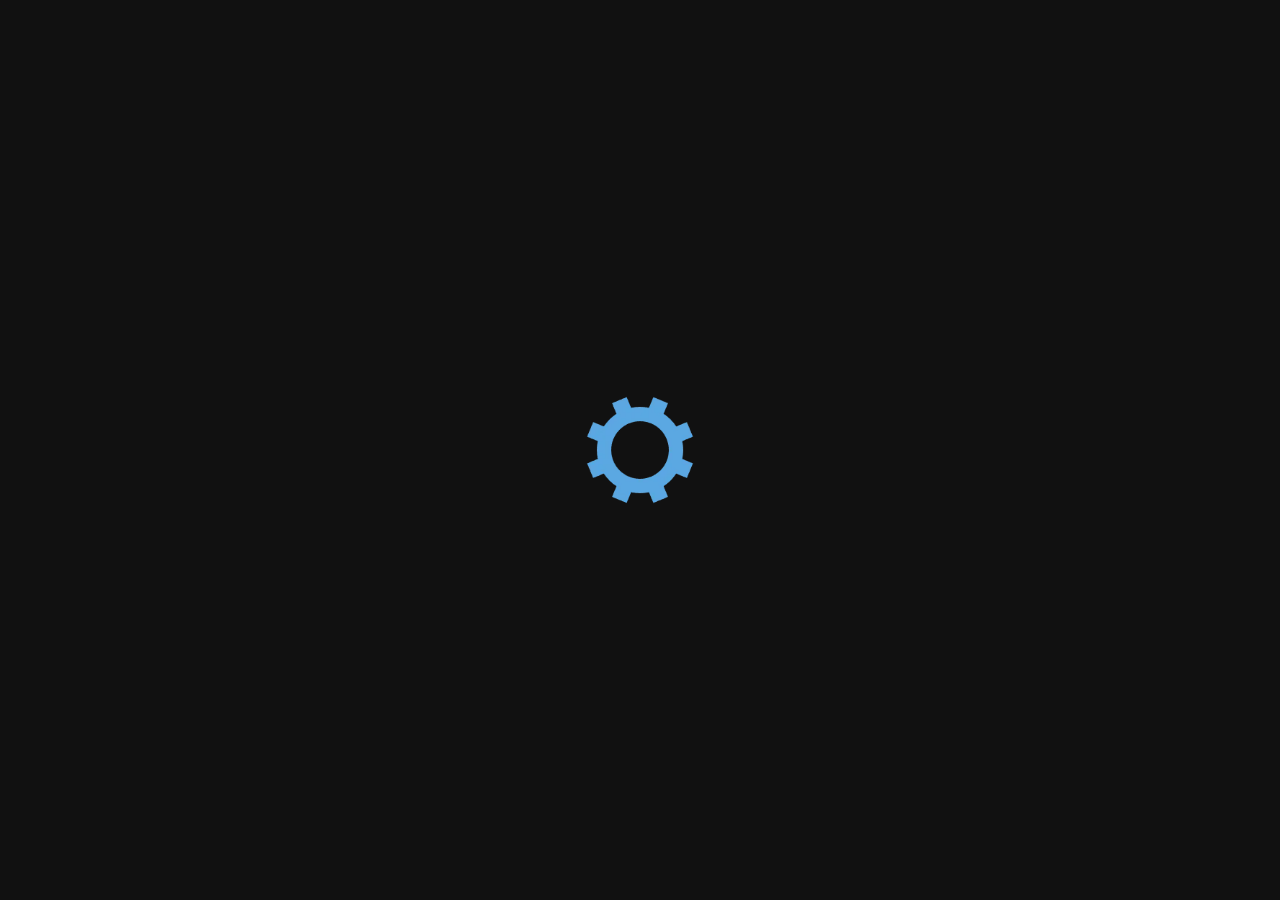
==== about-us.html @ e6563ab1 "Adding About-us" ====
<!DOCTYPE html><html lang="pl"><head>
    <meta charset="utf-8">
    <meta http-equiv="x-ua-compatible" content="ie=edge">
    <meta name="keywords" content="wopr,hangar,gry,hangarplusik,iława,iławski,wodne,projekty">
    <meta name="viewport" content="width=device-width, initial-scale=1">
    <title>Hangar Plusik | Zespół Deweloperów</title>
    <meta name="description" content="Hangar Plusik to grupa deweloperów, których zadaniem jest dostarczanie wrażeń z gier!">
    <link rel="icon" href="https://snipedalastor.github.io/assets/img/brand/logo.webp?imageSize=32">
    <link id="fonts" rel="stylesheet" href="https://snipedalastor.github.io/assets/css/fonts.css?v=2">
    <link id="theme" rel="stylesheet" href="https://snipedalastor.github.io/assets/css/style.css?v=6">

    <meta content="Hangar Plusik | Zespół Deweloperów" property="og:title">
    <meta content="Hangar Plusik to grupa deweloperów, których zadaniem jest dostarczanie wrażeń z gier!" property="og:description">
    <meta content="https://hangar.plusik/" property="og:url">
    <meta content="https://snipedalastor.github.io/assets/img/brand/banner.webp" property="og:image">
    <meta content="#0091d4" data-react-helmet="true" name="theme-color">
    <meta name="twitter:card" content="summary_large_image">
</head>

<body>
    <div id="site-loader" class="bg-default">
        <img src="https://snipedalastor.github.io/assets/img/ui/loading.webp">
    </div>
    <div id="image-view" class="gallery-selected">
        <div id="image-view-bg" onclick="closeImage()"></div>
        <div id="image-view-src" title="Kliknij, aby zamknąć." src onclick="closeImage()"></div>
    </div>
    <nav id="navbar">
        <div class="container">
            <div id="navbar-media">
                <a href="https://snipedalastor.github.io/">
                    <img alt="Hangar Plusik" src="https://snipedalastor.github.io/assets/img/brand/banner_wide.webp?imageSize=400">
                </a>
            </div>
            <div id="nav-options">
                <ul class="list-inline">
                    <li><a href="https://snipedalastor.github.io/" class="text-light">Home</a></li>
                    <li><a href="https://snipedalastor.github.io/discord" class="text-light">Discord</a></li>
                    <li><a href="https://snipedalastor.github.io/news" class="text-light">Wiadomości</a></li>
                    <li><a href="https://snipedalastor.github.io/updates" class="text-light">Aktualizacje</a></li>
                    <li><a href="https://snipedalastor.github.io/archives" class="text-light">Archiwa</a></li>
                    <li><a href="https://snipedalastor.github.io/about-us" class="text-light">Informacje</a></li>
                </ul>
            </div>
        </div>
    </nav>
    <page-contents>
        <div id="our-story" class="section section-md bg-default">
            <div class="container">
                <img src="https://snipedalastor.github.io/assets/img/ui/texts/about-us.webp?imageSize=600" alt="" class="img-responsive6 center-block" draggable="false">
                <br>
                <br>
            </div>
            <div id="our-brand" class="section section-sm bg-default-light no-padding">
                <div class="container-lg">
                    <div class="flex-row text-center">
                        <img class="img-responsive8 mobile-hidden" draggable="false" src="https://snipedalastor.github.io/assets/img/ui/about/logowopr.webp">
                        <p class="text-large text-wrap-md">Założony 31 października 2024 r. przez Hakera Bonzo (Alastor) i 
                            Nunię (ヾ(≧▽≦*)o), Hangar Plusik wywodzi się z tętniącej życiem społeczności 
                            znanej jako WOPR. Ten hub został zaprojektowany, aby wspierać kontakty między użytkownikami, 
                            pokazując projekty, gry, strony internetowe dla zabicia czasu. Nasza tożsamość jest głęboko 
                            związana z bogatym motywem koloru wody, ukłonem w stronę wcześniejszego projektu 
                            Alastora, Hangar +, który ceni. Twórca nigdy nie zapomni dnia, w którym dołączył do WOPR, ceni w nim 
                            wszystko i nigdy nie chce go opuścić. Ten hub/strona/projekty to podziękowanie za umożliwienie mu dołączenia 
                            do tej pięknej społeczności i pozwolenie na rozwój jego pasji.</p>
                    </div>
                </div>
            </div>
        </div>
    </page-contents>
</body></html>
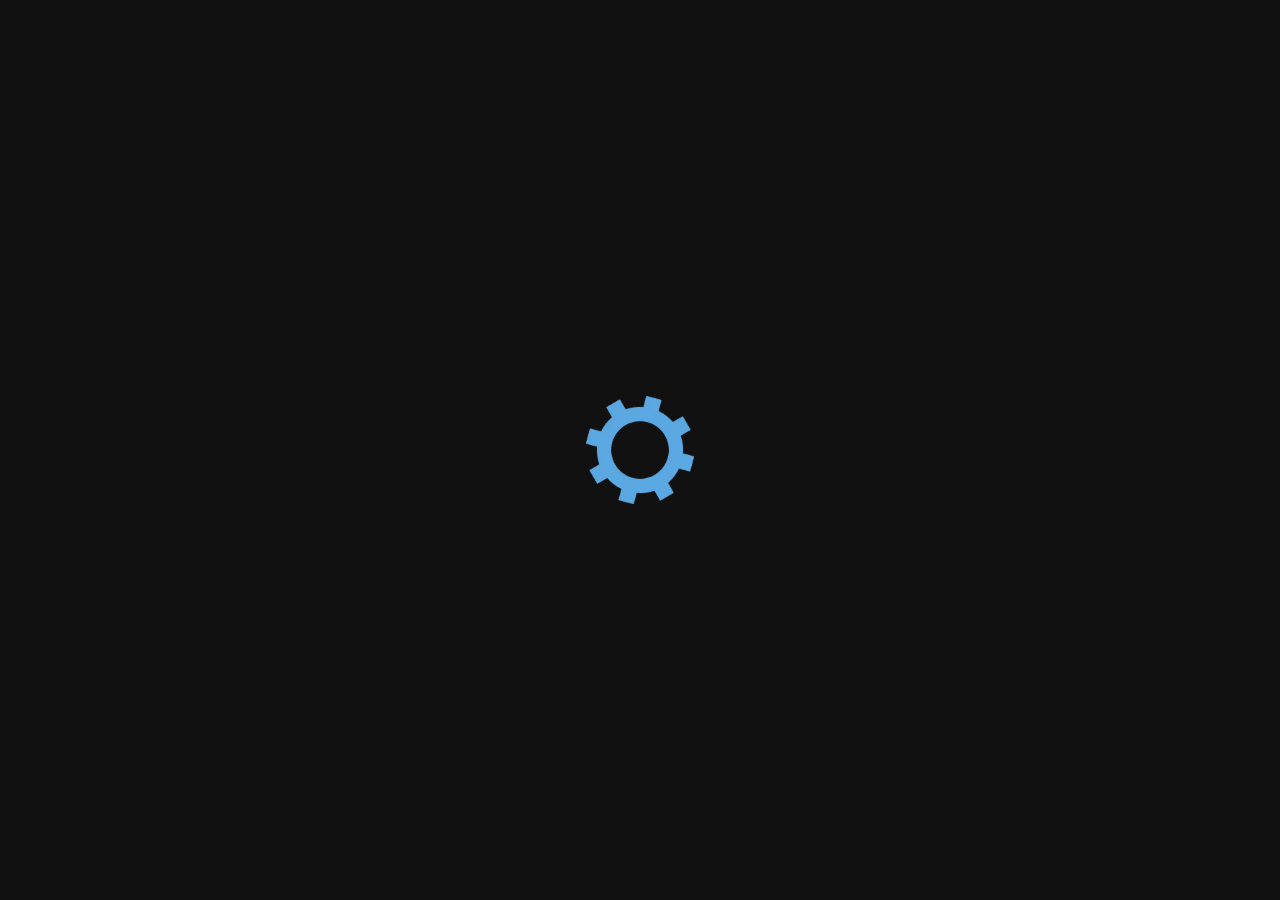
==== commit b0fecde1: "Update about-us.html" ====
--- a/about-us.html
+++ b/about-us.html
@@ -66,6 +66,17 @@
                     </div>
                 </div>
             </div>
+            <div id="who-are-we" class="section section-sm bg-default no-padding">
+                <div class="container-lg">
+                    <div class="flex-row text-center">
+                        <p class="text-large text-wrap-md">Hangar Plusik to kolektyw innowacyjnych deweloperów, 
+                            pomysłowych artystów i wykwalifikowanych budowniczych, których celem jest wzbogacenie doświadczenia „zabijania czasu”. Nasz 
+                            zespół może pochwalić się zróżnicowanym zestawem umiejętności, z programistami doświadczonymi w tworzeniu gier i stron internetowych, 
+                            artystami, którzy przodują w tworzeniu niestandardowych obrazów i projektów, oraz budowniczymi biegłymi w konstruowaniu wciągających środowisk i krajobrazów. 
+                            Ta różnorodna wiedza pozwala nam tworzyć szeroką gamę treści, które usprawniają rozgrywkę i angażują społeczność WOPR.</p>
+                    </div>
+                </div>
+            </div>
         </div>
     </page-contents>
 </body></html>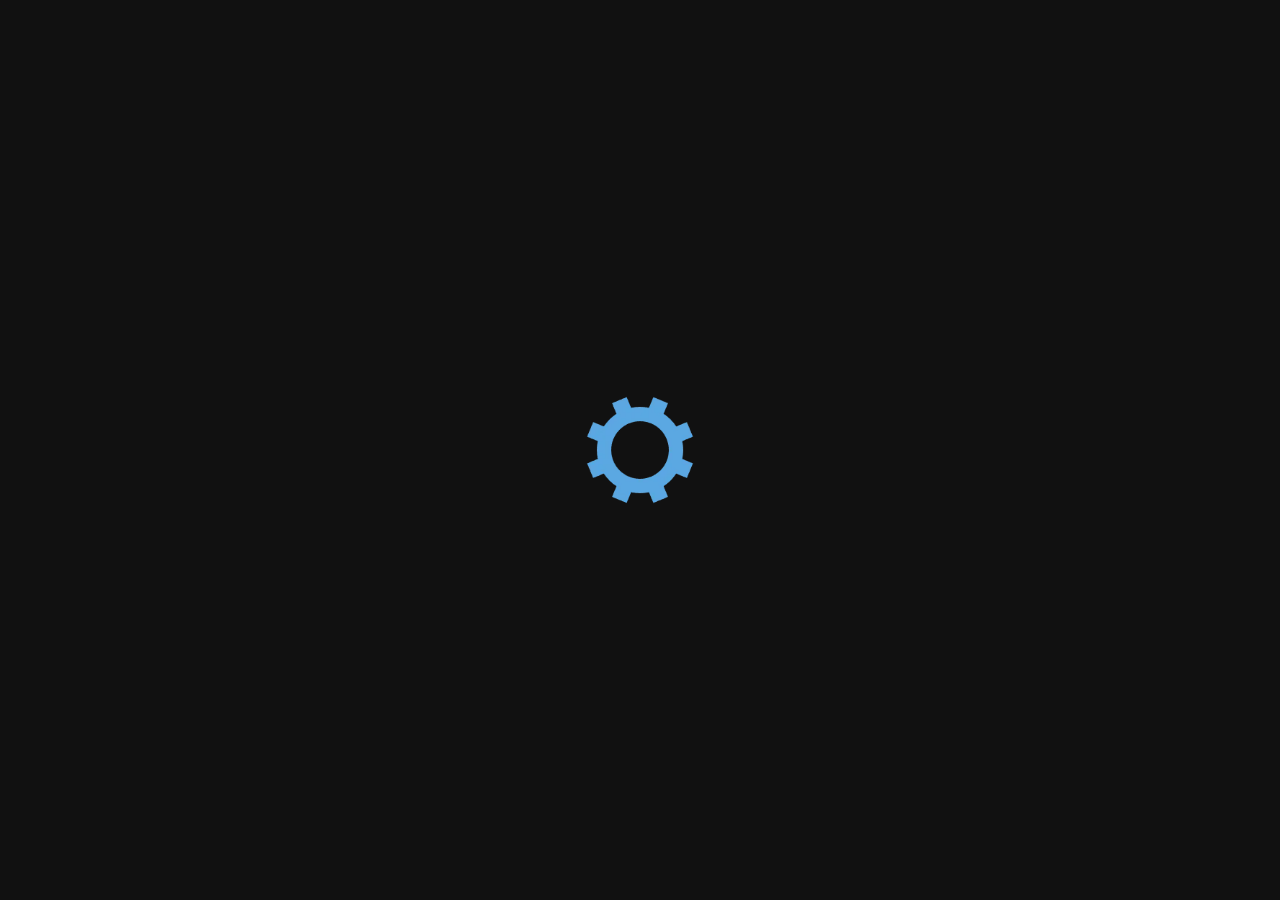
==== commit b9e1138c: "Updates to about-us" ====
--- a/about-us.html
+++ b/about-us.html
@@ -74,6 +74,7 @@
                             zespół może pochwalić się zróżnicowanym zestawem umiejętności, z programistami doświadczonymi w tworzeniu gier i stron internetowych, 
                             artystami, którzy przodują w tworzeniu niestandardowych obrazów i projektów, oraz budowniczymi biegłymi w konstruowaniu wciągających środowisk i krajobrazów. 
                             Ta różnorodna wiedza pozwala nam tworzyć szeroką gamę treści, które usprawniają rozgrywkę i angażują społeczność WOPR.</p>
+                        <img class="img-responsive7 mobile-hidden" src="https://snipedalastor.github.io/assets/img/ui/about/birb.webp?v=2">
                     </div>
                 </div>
             </div>
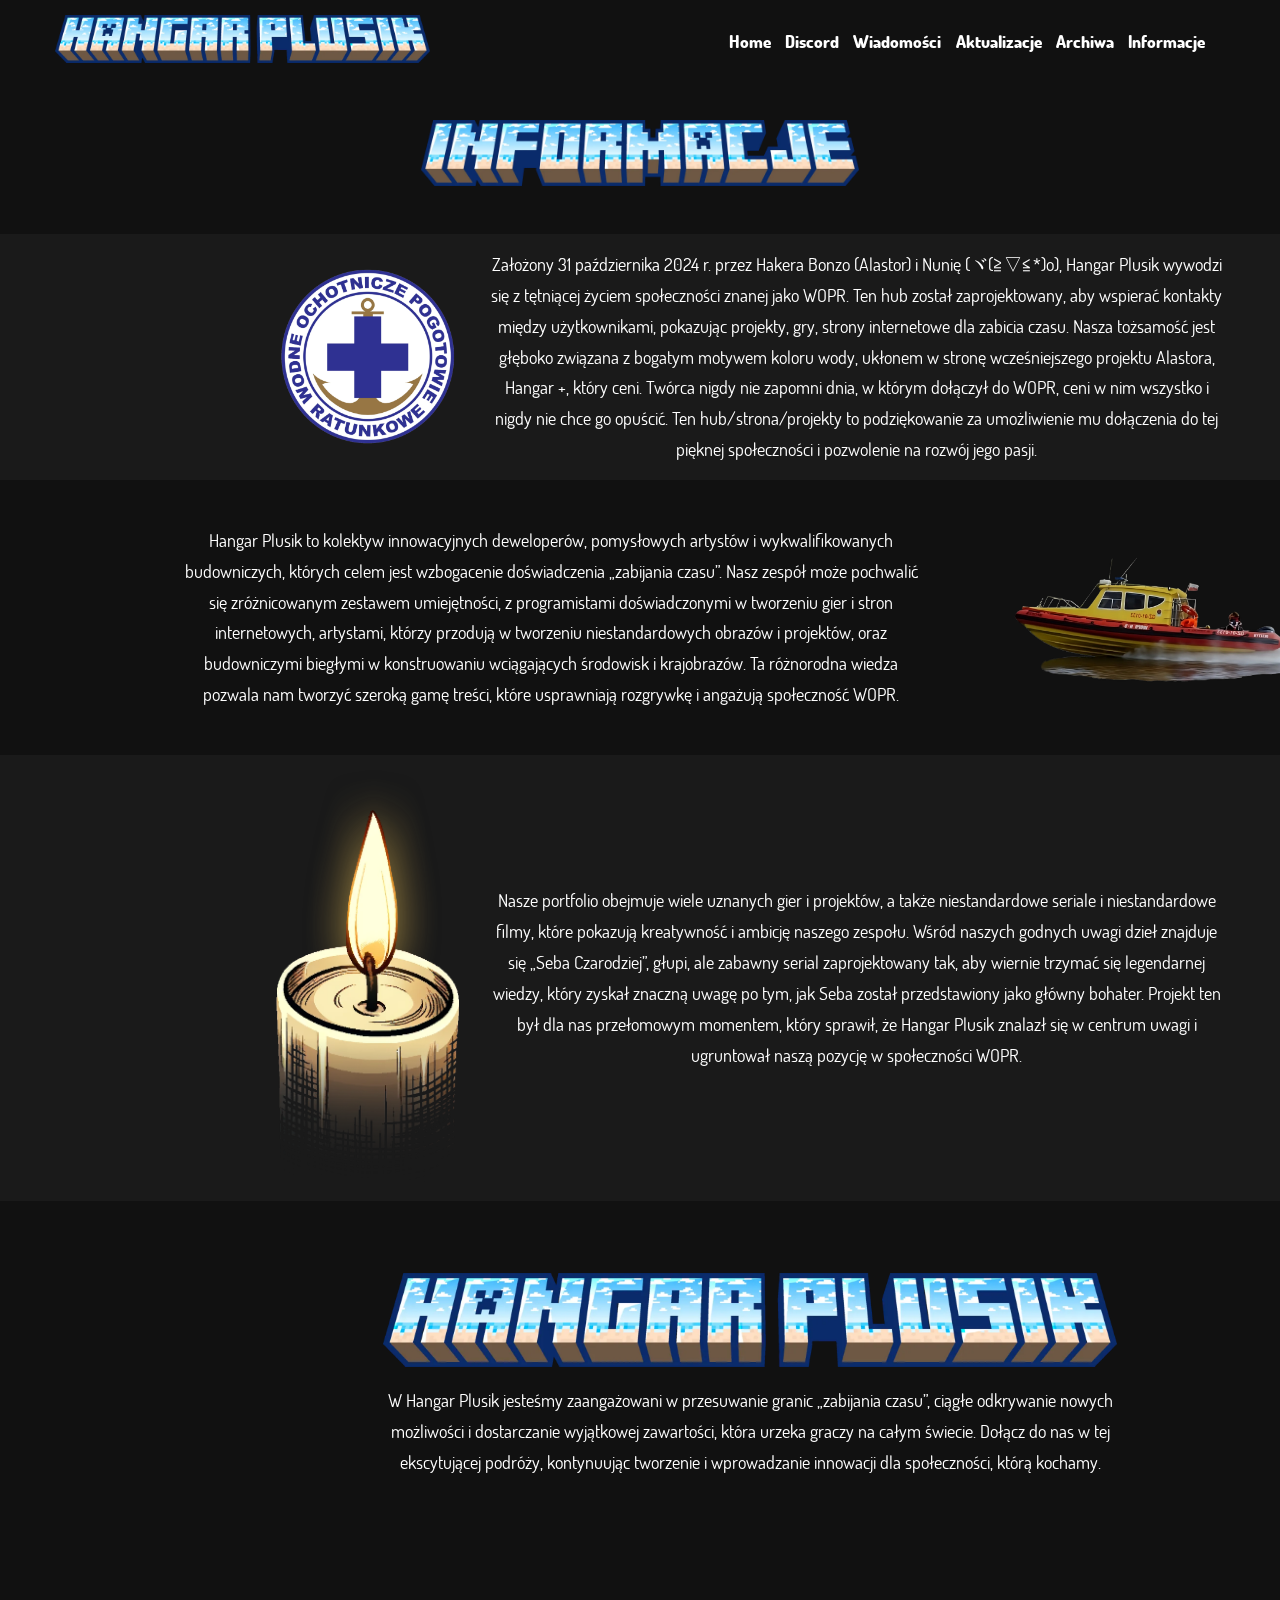
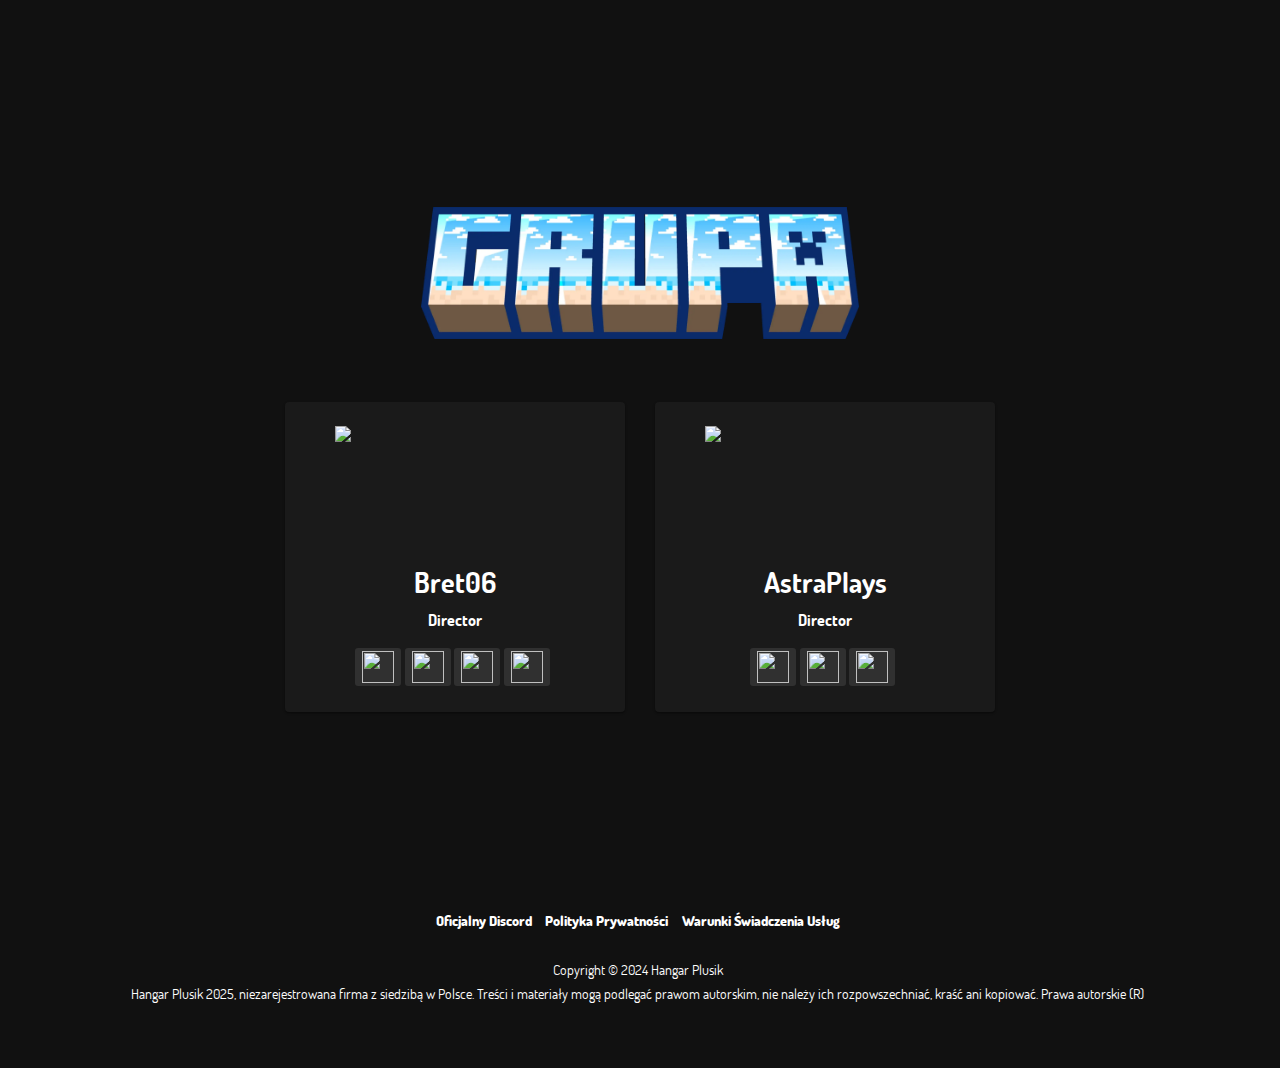
==== commit ca93955f: "Updated About-us" ====
--- a/about-us.html
+++ b/about-us.html
@@ -78,6 +78,74 @@
                     </div>
                 </div>
             </div>
+            <div id="light-in-the-dark" class="section section-sm bg-default-light no-padding">
+                <div class="container-lg">
+                    <div class="flex-row text-center">
+                        <img class="img-responsive8 mobile-hidden" draggable="false" src="https://snipedalastor.github.io/assets/img/ui/about/the_librarian.webp">
+                        <p class="text-large text-wrap-md">Nasze portfolio obejmuje wiele uznanych gier i projektów, 
+                            a także niestandardowe seriale i niestandardowe filmy, które pokazują kreatywność i ambicję naszego zespołu. Wśród 
+                            naszych godnych uwagi dzieł znajduje się „Seba Czarodziej”, głupi, ale zabawny serial zaprojektowany tak, aby wiernie trzymać się legendarnej wiedzy, 
+                            który zyskał znaczną uwagę po tym, jak Seba został przedstawiony jako główny bohater. Projekt ten był dla nas przełomowym momentem, który 
+                            sprawił, że Hangar Plusik znalazł się w centrum uwagi i ugruntował naszą pozycję w społeczności WOPR.</p>
+                    </div>
+                </div>
+            </div>
+            <div id="whats-next" class="section section-sm bg-default">
+                <div class="container-lg">
+                    <div class="flex-column text-center">
+                        <img class="img-responsive5 mobile-hidden" draggable="false" src="https://snipedalastor.github.io/assets/img/brand/banner_wide.webp">
+                        <p class="text-large text-wrap-md">W Hangar Plusik jesteśmy zaangażowani w przesuwanie
+                             granic „zabijania czasu”, ciągłe odkrywanie nowych możliwości i dostarczanie wyjątkowej
+                              zawartości, która urzeka graczy na całym świecie. Dołącz do nas w tej ekscytującej
+                               podróży, kontynuując tworzenie i wprowadzanie innowacji dla społeczności, którą kochamy.</p>
+                    </div>
+                </div>
+            </div>
+        </div>
+        <div id="our-team" class="section section-md text-center bg-default">
+            <div class="container">
+                <img src="https://snipedalastor.github.io/assets/img/ui/texts/the-team.webp?imageSize=600" alt="" class="img-responsive6 center-block" draggable="false">
+                <br>
+                <br>
+                <div id="team-list" class="flex-row"></div>
+            </div>
         </div>
     </page-contents>
+    <div id="site-footer" class="section section-xs text-center bg-default">
+        <div class="container">
+            <ul id="footer-links" class="list-inline">
+                <li>
+                    <a href="https://snipedalastor.github.io/discord" target="_blank" class="text-light">
+                        <span>Oficjalny Discord</span>
+                    </a>
+                </li>
+                <li>
+                    <a href="https://snipedalastor.github.io/docs/privacy-policy" target="_blank" class="text-light">
+                        <span>Polityka Prywatności</span>
+                    </a>
+                </li>
+                <li>
+                    <a href="https://snipedalastor.github.io/docs/terms-of-service" target="_blank" class="text-light">
+                        <span>Warunki Świadczenia Usług</span>
+                    </a>
+                </li>
+                <br>
+                <br>
+                <div id="copyright" class="text-secondary-light">
+                    <p class="no-margin">Copyright © 2024 Hangar Plusik</p>
+                </div>
+                <div id="disclaimer1" class="text-secondary-light">
+                    <p class="no-margin">Hangar Plusik 2025, niezarejestrowana firma z siedzibą w Polsce.
+                        Treści i materiały mogą podlegać prawom autorskim, nie należy ich rozpowszechniać, kraść ani kopiować.
+                        Prawa autorskie (R)</p>
+                </div>
+            </ul>
+        </div>
+    </div>
+
+    <!-- Scripts -->
+     <script src="https://snipedalastor.github.io/assets/js/main.js?v=3"></script>
+     <script>
+        teamList(document.getElementById("team-list"), "https://snipedalastor.github.io/info/team-list", true);
+     </script>
 </body></html>